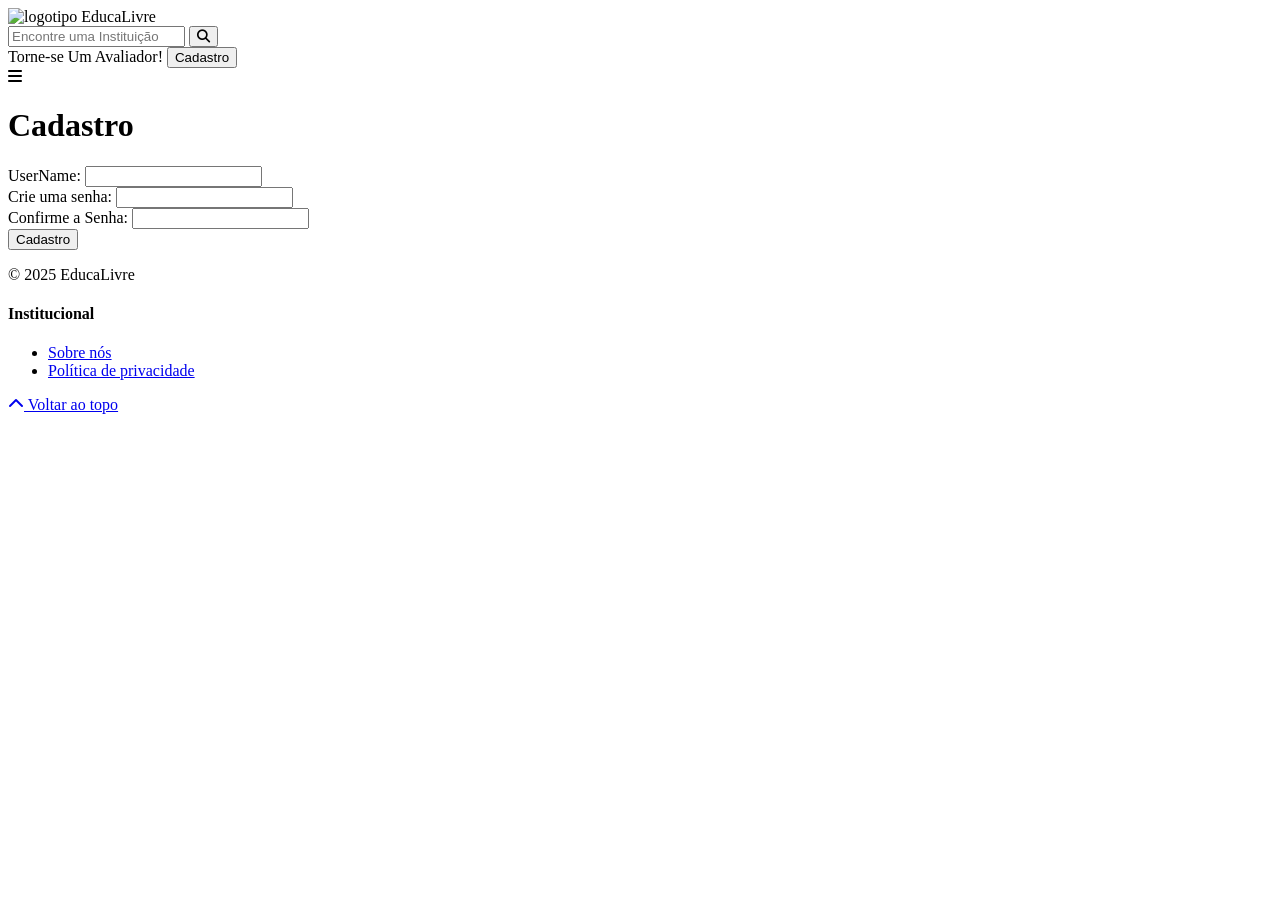
==== pages/cadastro.html @ e604af33 "Termino de menu funcional, terminando alguns ajustes" ====
<!DOCTYPE html>
<html lang="pt-br">
<head>
  <meta charset="UTF-8" />
  <meta name="viewport" content="width=device-width, initial-scale=1.0" />
  <title>Cadastro - EducaIgual</title>
  <link rel="stylesheet" href="cadastro.css" />
  <link href="https://fonts.googleapis.com/css2?family=Material+Symbols+Outlined" rel="stylesheet" />
  <!-- Font awesome para os ícones -->
  <link rel="stylesheet" href="https://cdnjs.cloudflare.com/ajax/libs/font-awesome/6.5.0/css/all.min.css" />
  <link rel="stylesheet" href="https://cdnjs.cloudflare.com/ajax/libs/font-awesome/6.5.0/css/all.min.css" />
  
</head>

<body>
  <header class="cabecalho">
  <div class="logo">
    <img src="/img/Logo que fica no header.png" alt="logotipo EducaLivre">
  </div>
  <div class="container-busca">
    <input type="text" placeholder="Encontre uma Instituição">
    <button><i class="fas fa-search"></i></button>
  </div>
  <div class="actions">
    <span>Torne-se Um Avaliador!</span>
    <button class="cadastro-btn">Cadastro</button>
  </div>
  <div class="menu-icon">
    <i class="fas fa-bars"></i>
  </div>
</header>

  <div class="content-wrapper">
    <main>
      <div class="container">
        <form class="form-box">
          <h1>Cadastro</h1>

          <div class="input-group">
            <label for="username">UserName:</label>
            <input type="text" id="username" />
          </div>

          <div class="input-group">
            <label for="senha">Crie uma senha:</label>
            <input type="password" id="senha" />
          </div>

          <div class="input-group">
            <label for="confirmar">Confirme a Senha:</label>
            <input type="password" id="confirmar" />
          </div>

         
        </form>
        <button onclick="window.location.href='index.html' " class="btn">Cadastro</button>
      </div>
    </main>
  </div>
 <footer class="rodape">
    <div class="rodape-conteudo">


      <p>&copy; 2025 EducaLivre</p>


      <div class="rodape-links">
        <h4>Institucional</h4>
        <ul>
          <li><a href="/pages/Sc.html">Sobre nós</a></li>
          <li><a href="#">Política de privacidade</a></li>
        </ul>
      </div>
      <a href="#" class="voltar-topo">
        <i class="fas fa-chevron-up"></i> Voltar ao topo
      </a>
    </div>
  </footer>

</body>
</html>
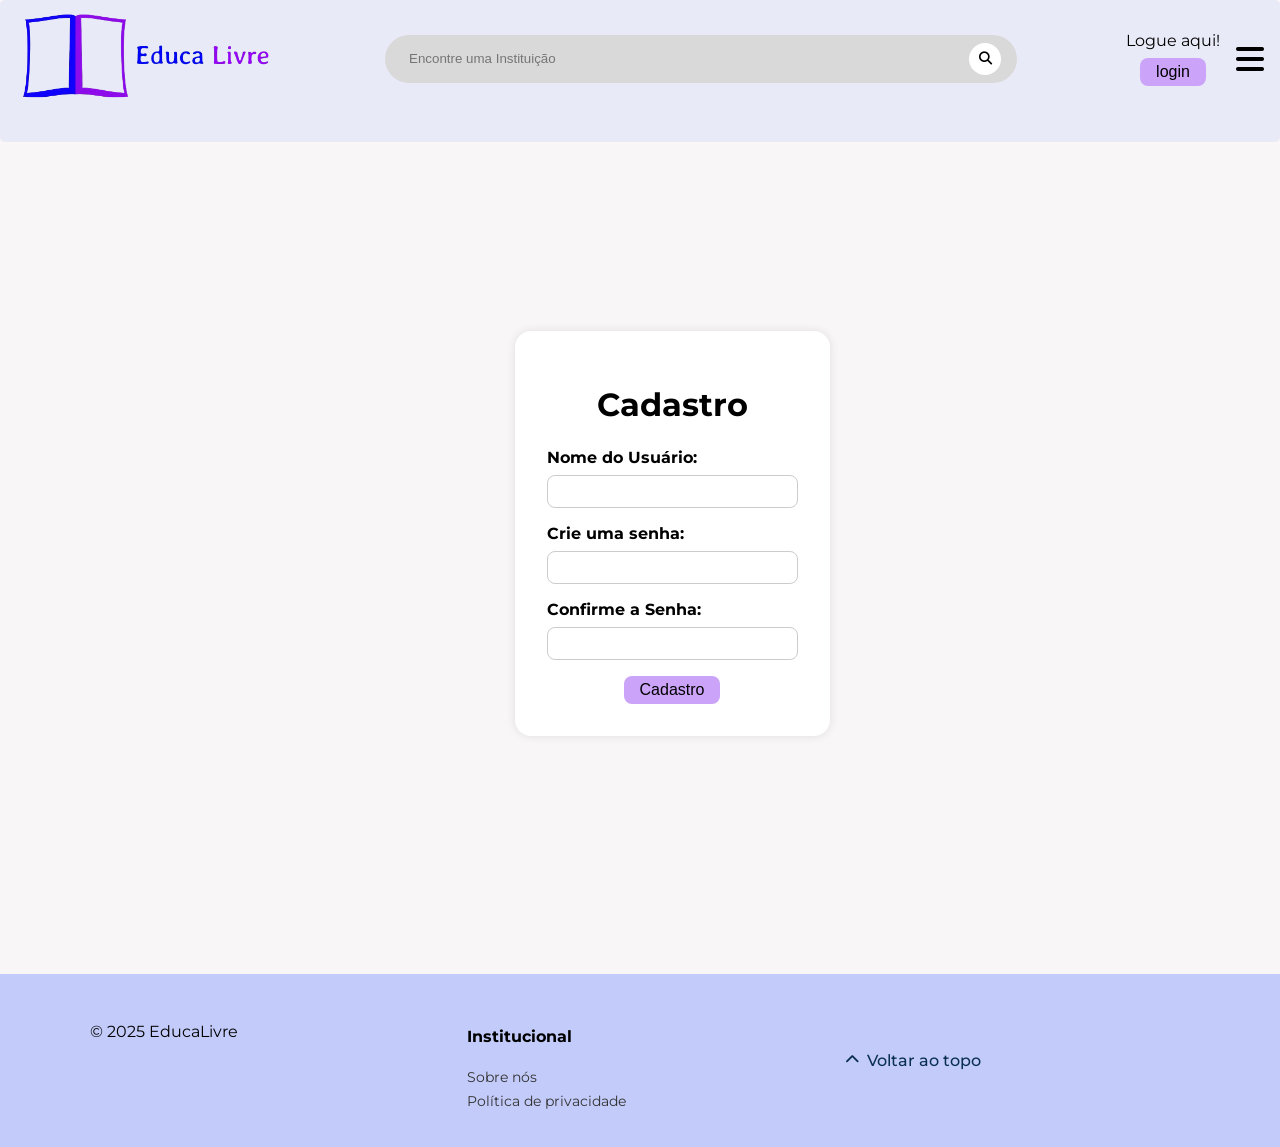
==== commit 74ff0b4f: "branch com o código atualizado do dia seg, 23 de jun de 2025 00:11:43" ====
--- a/pages/cadastro.html
+++ b/pages/cadastro.html
@@ -15,19 +15,29 @@
 <body>
   <header class="cabecalho">
   <div class="logo">
+    <a href="/pages/index.html">
     <img src="/img/Logo que fica no header.png" alt="logotipo EducaLivre">
+  </a>
   </div>
   <div class="container-busca">
     <input type="text" placeholder="Encontre uma Instituição">
     <button><i class="fas fa-search"></i></button>
   </div>
   <div class="actions">
-    <span>Torne-se Um Avaliador!</span>
-    <button class="cadastro-btn">Cadastro</button>
+    <span>Logue aqui!</span>
+    <button onclick="window.location.href='login.html' " class="cadastro-btn">login</button>
   </div>
   <div class="menu-icon">
     <i class="fas fa-bars"></i>
   </div>
+  <nav class="menu-navegacao">
+    <ul>
+      <li><a href="index.html">Início</a></li>
+      <li><a href="login.html">Login</a></li>
+      <li><a href="/pages/priv.html">Política de Privacidade</a></li>
+      <li><a href="/pages/Sc.html">Sobre Nós</a></li>
+    </ul>
+  </nav>
 </header>
 
   <div class="content-wrapper">
@@ -37,7 +47,7 @@
           <h1>Cadastro</h1>
 
           <div class="input-group">
-            <label for="username">UserName:</label>
+            <label for="username">Nome do Usuário:</label>
             <input type="text" id="username" />
           </div>
 
@@ -68,7 +78,7 @@
         <h4>Institucional</h4>
         <ul>
           <li><a href="/pages/Sc.html">Sobre nós</a></li>
-          <li><a href="#">Política de privacidade</a></li>
+          <li><a href="/pages/priv.html">Política de privacidade</a></li>
         </ul>
       </div>
       <a href="#" class="voltar-topo">
@@ -76,6 +86,6 @@
       </a>
     </div>
   </footer>
-
+  <script src="./code.js"></script>
 </body>
 </html>
--- a/pages/cadastro.css
+++ b/pages/cadastro.css
@@ -0,0 +1,305 @@
+@import url('https://fonts.googleapis.com/css2?family=Montserrat:wght@400;700&display=swap');
+
+body{
+  font-family: 'Montserrat', Arial, Verdana, sans-serif;
+  background-color: #f8f6f6;
+  margin: 0;
+}
+
+.cabecalho {
+  display: grid;
+  gap: 1rem;
+  padding: 0.5rem 1rem;
+  align-items: center;
+  background-color: #5272ff18;
+  border-radius: 5px;
+}
+
+/* padrão (mobile-first) */
+.cabecalho {
+  grid-template-areas:
+    "logo"
+    "busca"
+    "actions"
+    "menu";
+  grid-template-columns: 1fr;
+}
+
+/* Telas médias */
+@media (min-width: 600px) {
+  .cabecalho {
+    grid-template-areas:
+      "logo busca"
+      "actions menu";
+    grid-template-columns: 2fr 1fr;
+  }
+}
+
+/* Telas grandes */
+@media (min-width: 900px) {
+  .cabecalho {
+    grid-template-areas:
+      "logo busca actions menu";
+    grid-template-columns: 260px 1fr auto auto;
+  }
+}
+
+/* Atribuição das áreas */
+.logo {
+  grid-area: logo;
+  display: flex;
+  align-items: center;
+
+}
+/*padronizando a logo*/
+.logo img {
+  min-width: 160px;
+  max-width: 100%;
+}
+.container-busca {
+   grid-area: busca;
+  display: grid;
+  grid-template-columns: 1fr auto;
+  align-items: center;
+  background-color: #d9d9d9;
+  border-radius: 2rem;
+  padding: 0.5rem 1rem;
+  max-width: 600px; /* limite de largura */
+  width: 100%;
+  margin: 0 auto; /* centraliza se tiver espaço */
+}
+/*estilização area interna busca*/
+.container-busca input {
+  border: none;
+  background: transparent;
+  outline: none;
+  padding: 0.5rem;
+  width: 100%;
+}
+/*estilo do botão (lupinha)*/
+.container-busca button {
+  background: white;
+  border: none;
+  border-radius: 50%;
+  width: 2rem;
+  height: 2rem;
+  display: flex;
+  align-items: center;
+  justify-content: center;
+  cursor: pointer;
+}
+/*pra deixar a area de cadastro arrumada*/
+.actions {
+  grid-area: actions;
+  display: flex;
+  flex-direction: column;
+  align-items: center;
+  gap: 0.5rem;
+}
+/*design do botão*/
+.cadastro-btn {
+  background-color: #cba4f9;
+  border: none;
+  border-radius: 0.5rem;
+  padding: 0.3rem 1rem;
+  cursor: pointer;
+  font-size: 1rem;
+}
+/*deixando o menu na direita da pag*/
+.menu-icon {
+  grid-area: menu;
+  display: flex;
+  justify-content: flex-end;
+}
+.menu-icon i {
+  font-size: 2rem;
+  cursor: pointer;
+}
+/* Menu escondido por padrão com altura 0 e transição suave */
+.menu-navegacao {
+  overflow: hidden;
+  max-height: 0;
+  transition: max-height 0.4s ease-in-out;
+  background-color: white;
+  border-radius: 0.5rem;
+  padding: 0 1rem;
+  margin-top: 0.5rem;
+  box-shadow: 0 4px 12px rgba(0,0,0,0.15);
+}
+
+/* Quando o menu estiver ativo, ele se expande */
+.menu-navegacao.ativo {
+  max-height: 500px; /* Valor grande o suficiente para mostrar tudo */
+  padding: 1rem;
+}
+
+/* Lista interna do menu */
+.menu-navegacao ul {
+  list-style: none;
+  padding: 0;
+  margin: 0;
+}
+
+.menu-navegacao li {
+  margin-bottom: 0.8rem;
+}
+
+.menu-navegacao li a {
+  text-decoration: none;
+  color: #0a2f52;
+  font-weight: 600;
+  font-size: 1rem;
+  transition: color 0.3s;
+}
+
+.menu-navegacao li a:hover {
+  color: #5272ff;
+}
+
+/* Área principal do conteúdo */
+.conteudo {
+  display: grid;
+  grid-template-areas:
+    "titulo"
+    "cards";
+  gap: 1rem;
+  padding: 2rem;
+}
+
+/* Responsivo para telas maiores */
+@media (min-width: 600px) {
+  .conteudo {
+    grid-template-areas:
+      "titulo titulo"
+      "cards cards";
+    grid-template-columns: 1fr 1fr;
+  }
+}
+
+.titulo {
+  grid-area: titulo;
+  text-align: center;
+  font-size: 1.8rem;
+  font-weight: bold;
+}
+/* Estilização da área de Cadastro */
+.content-wrapper {
+  display: flex;
+  justify-content: center;
+  align-items: center;
+  min-height: 80vh;
+  padding: 2rem;
+}
+
+.container {
+  background: white;
+  padding: 2rem;
+  border-radius: 1rem;
+  box-shadow: 0 0 10px rgba(0,0,0,0.1);
+  max-width: 400px;
+  width: 100%;
+}
+
+.form-box h1 {
+  text-align: center;
+  margin-bottom: 1.5rem;
+  font-size: 2rem;
+}
+
+.input-group {
+  margin-bottom: 1rem;
+  display: flex;
+  flex-direction: column;
+}
+
+.input-group label {
+  margin-bottom: 0.5rem;
+  font-weight: bold;
+}
+
+.input-group input {
+  padding: 0.5rem;
+  border: 1px solid #ccc;
+  border-radius: 0.5rem;
+}
+
+.btn{
+   background-color: #cba4f9;
+  border: none;
+  border-radius: 0.5rem;
+  padding: 0.3rem 1rem;
+  cursor: pointer;
+  font-size: 1rem;
+  align-content: center;
+    /* Centraliza o botão */
+  display: block;
+  margin: 1rem auto 0 auto;
+}
+.rodape {
+  background-color: #5272ff53;
+  padding: 2rem 1rem;
+  margin-top: 3rem;
+}
+
+.rodape-conteudo {
+  max-width: 1100px;
+  margin: 0 auto;
+  display: grid;
+  gap: 2rem;
+  grid-template-columns: 1fr;
+  text-align: center;
+
+}
+
+.rodape-links ul {
+  list-style: none;
+  padding: 0;
+  margin: 0;
+}
+
+.rodape-links li {
+  margin-bottom: 0.3rem;
+}
+
+.rodape-links a {
+  text-decoration: none;
+  color: #333;
+  font-size: 0.9rem;
+}
+
+.rodape-links a:hover {
+  text-decoration: underline;
+}
+
+/* Responsividade */
+@media (min-width: 768px) {
+  .rodape-conteudo {
+    grid-template-columns: repeat(3, 1fr);
+    text-align: left;
+    justify-content: space-between;
+
+  }
+}
+
+/* estilo do botão de ir pro começo da pagina*/
+.voltar-topo {
+  display: inline-flex;
+  align-items: center;
+  gap: 0.5rem;
+  color: #0a2f52;
+  text-decoration: none;
+  font-weight: 500;
+  font-size: 1rem;
+  transition: color 0.3s;
+}
+
+.voltar-topo i {
+  font-size: 0.9rem;
+  justify-content: end;
+}
+
+.voltar-topo:hover {
+  color: #2121cc;
+  text-decoration: underline;
+}
+
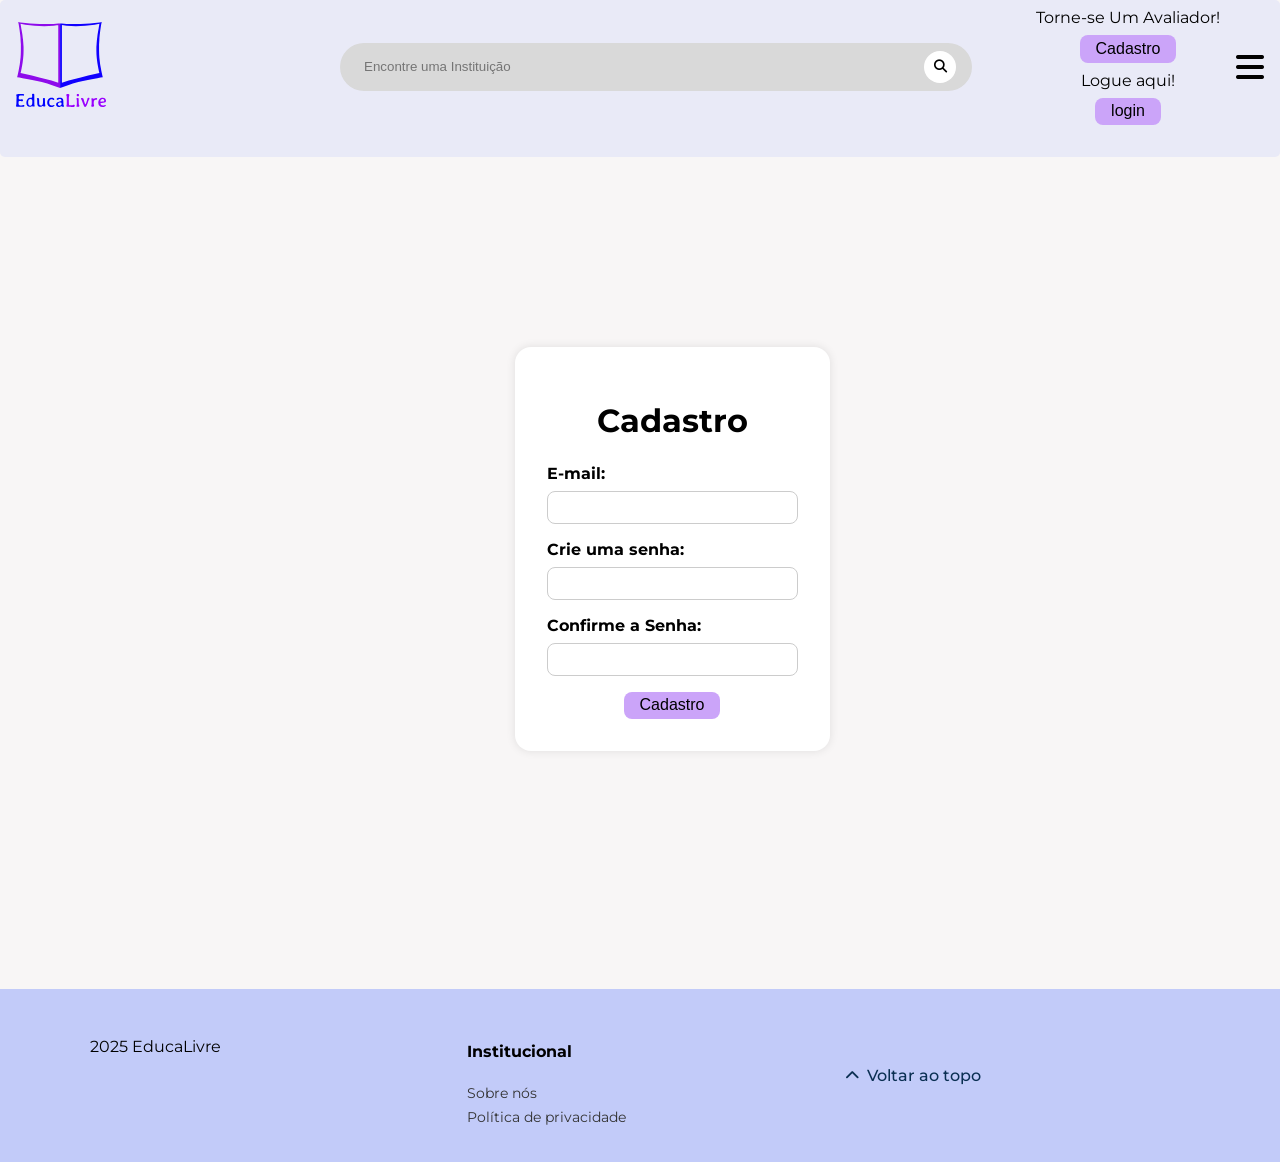
==== commit 604e8f0f: "Novo Update SVG e Correções" ====
--- a/pages/cadastro.html
+++ b/pages/cadastro.html
@@ -16,7 +16,7 @@
   <header class="cabecalho">
   <div class="logo">
     <a href="/pages/index.html">
-    <img src="/img/Logo que fica no header.png" alt="logotipo EducaLivre">
+    <img src="/img/Logo.svg" alt="logotipo EducaLivre">
   </a>
   </div>
   <div class="container-busca">
@@ -24,6 +24,9 @@
     <button><i class="fas fa-search"></i></button>
   </div>
   <div class="actions">
+    <span>Torne-se Um Avaliador!</span>
+    <button class="cadastro-btn">Cadastro</button>
+
     <span>Logue aqui!</span>
     <button onclick="window.location.href='login.html' " class="cadastro-btn">login</button>
   </div>
@@ -47,7 +50,7 @@
           <h1>Cadastro</h1>
 
           <div class="input-group">
-            <label for="username">Nome do Usuário:</label>
+            <label for="username">E-mail:</label>
             <input type="text" id="username" />
           </div>
 
@@ -69,10 +72,7 @@
   </div>
  <footer class="rodape">
     <div class="rodape-conteudo">
-
-
-      <p>&copy; 2025 EducaLivre</p>
-
+      <p>2025 EducaLivre</p>
 
       <div class="rodape-links">
         <h4>Institucional</h4>
@@ -86,6 +86,6 @@
       </a>
     </div>
   </footer>
-  <script src="./code.js"></script>
+  <script src="/pages/code.js"></script>
 </body>
 </html>
--- a/pages/cadastro.css
+++ b/pages/cadastro.css
@@ -53,8 +53,8 @@
 }
 /*padronizando a logo*/
 .logo img {
-  min-width: 160px;
-  max-width: 100%;
+  min-width: 30px;
+  max-width: 90px;
 }
 .container-busca {
    grid-area: busca;
